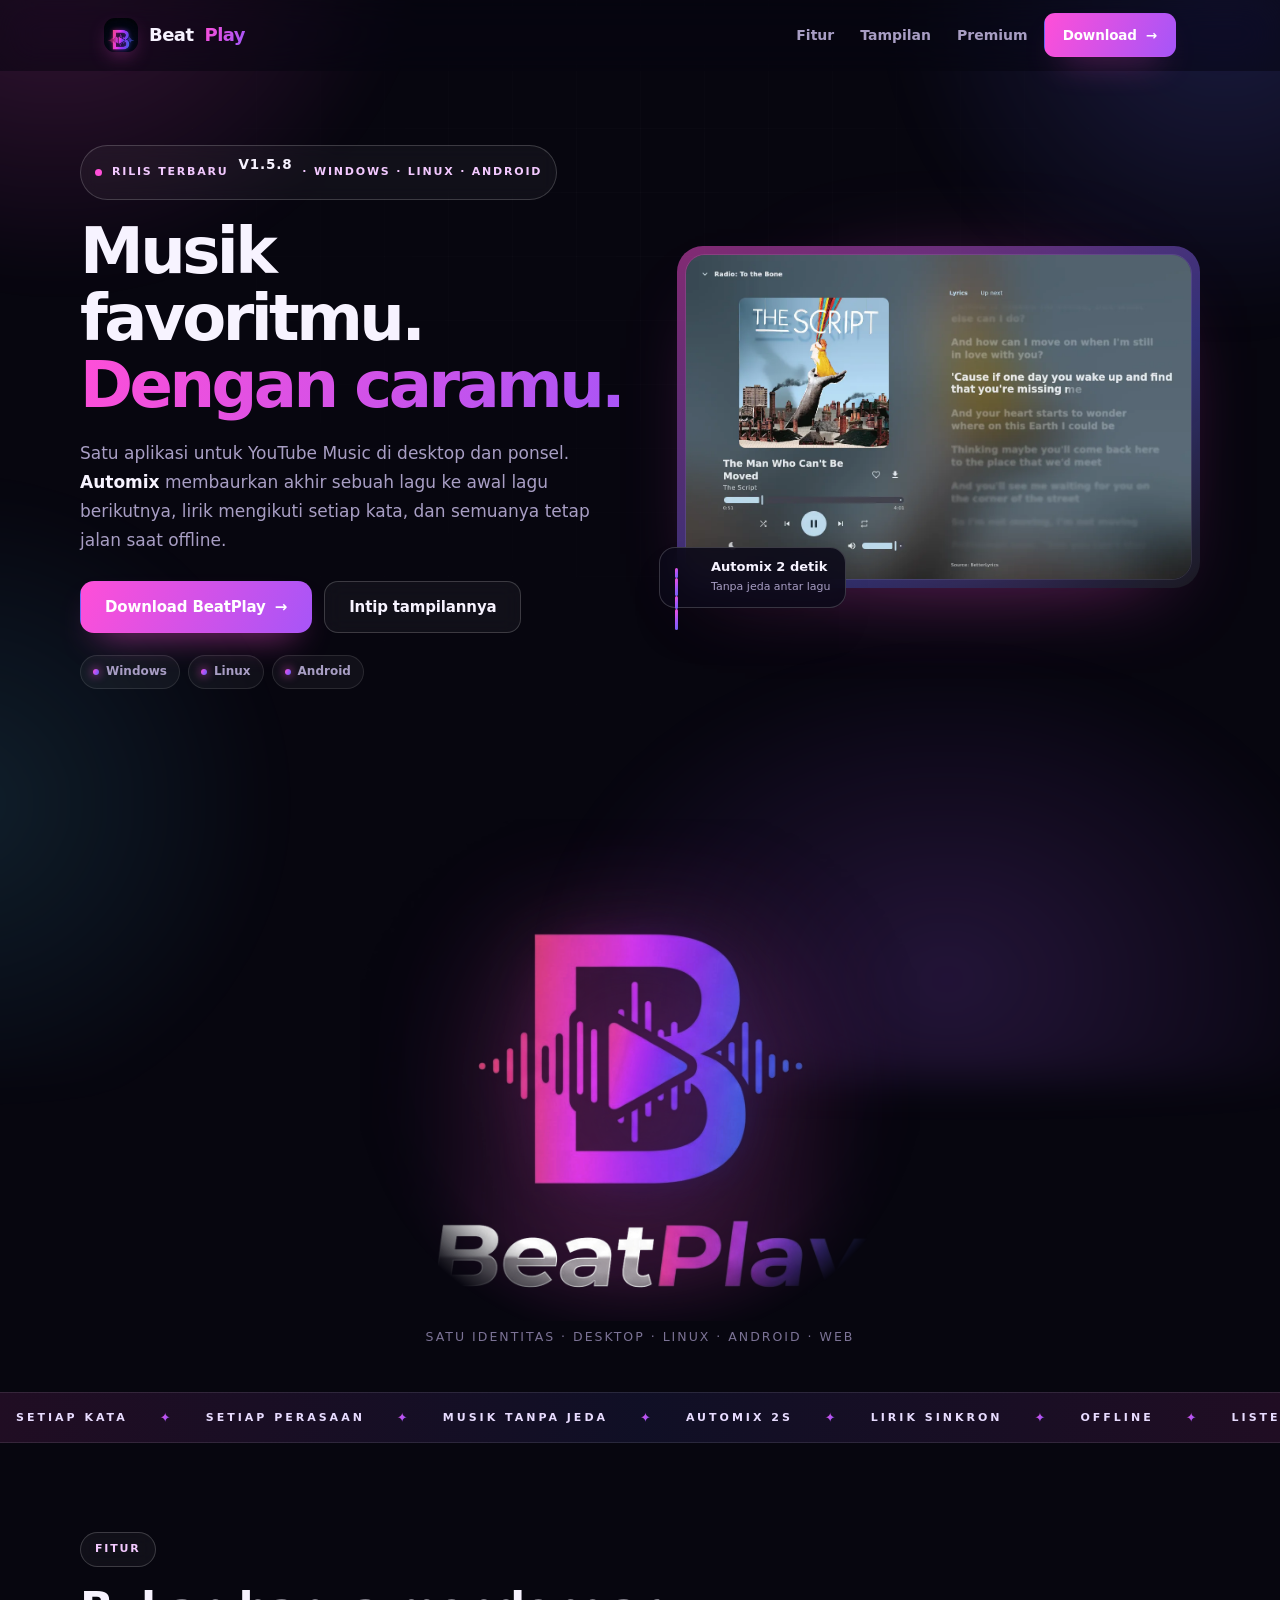
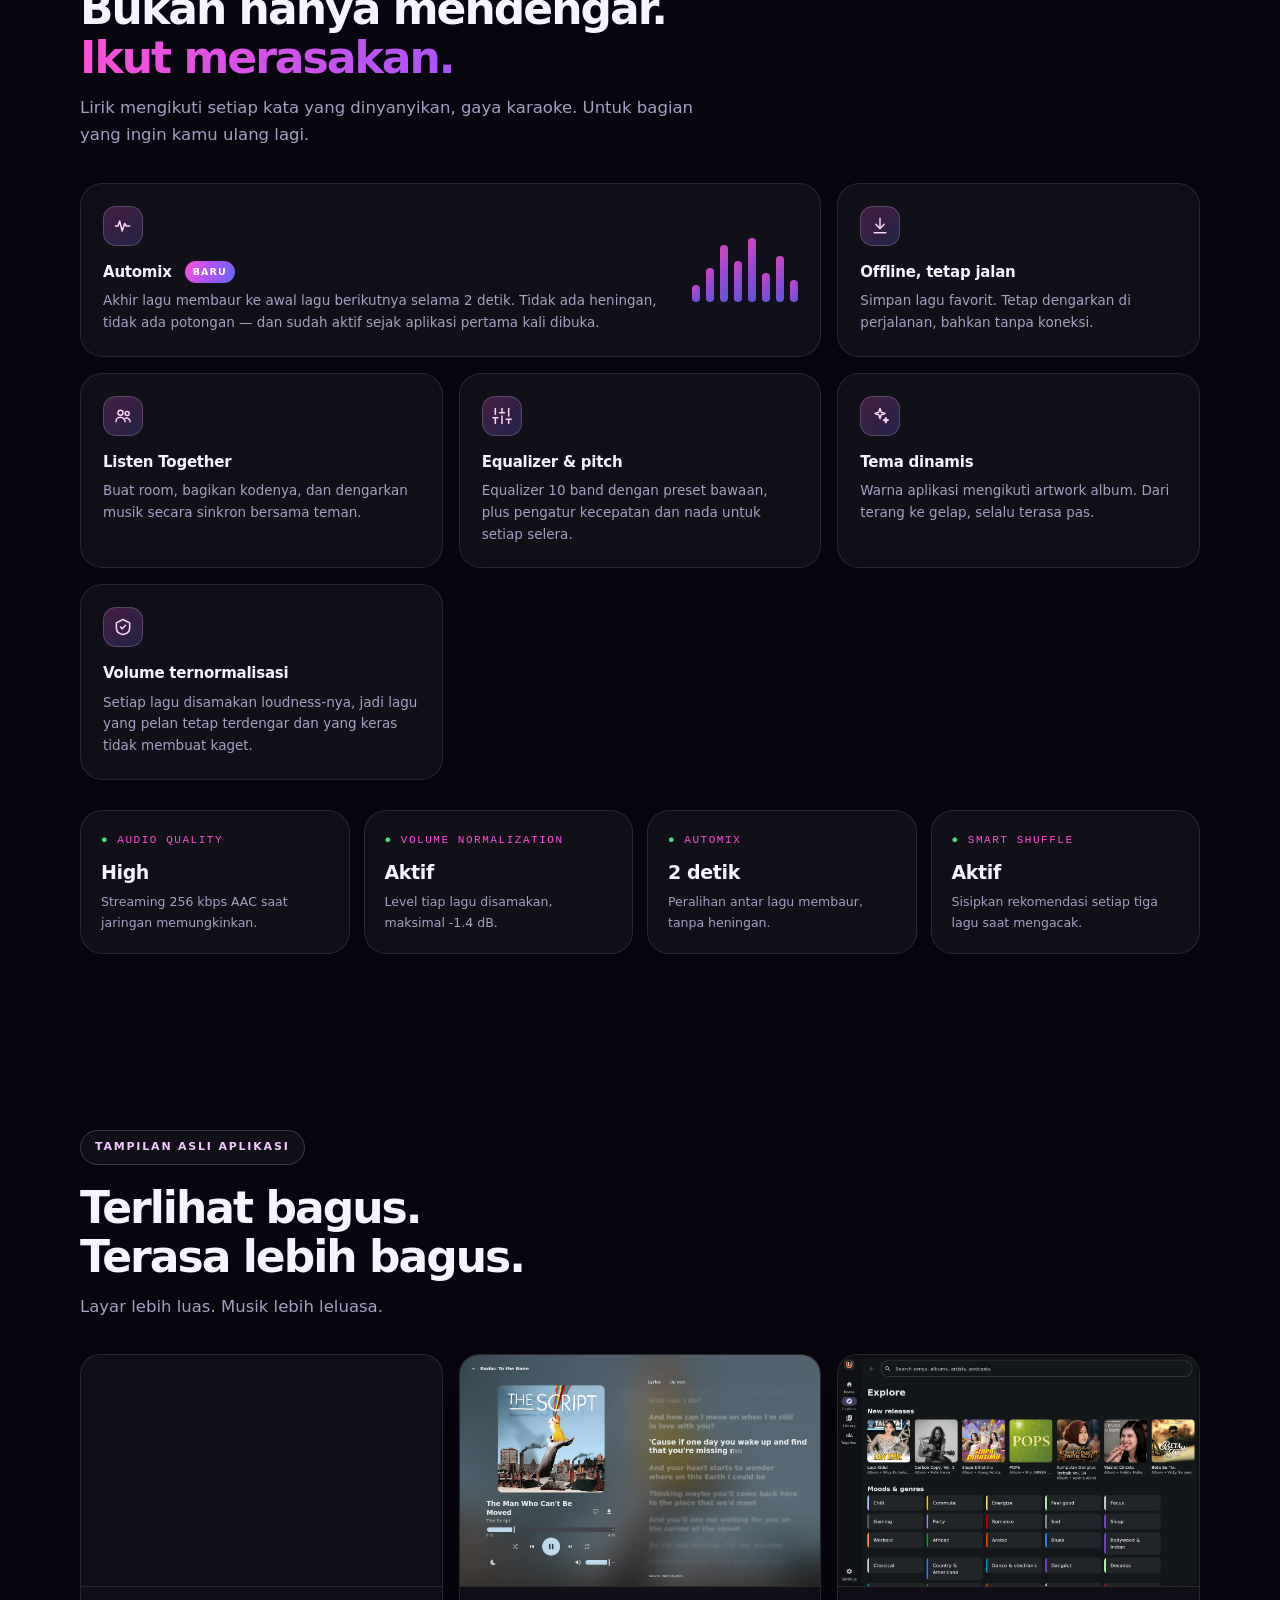
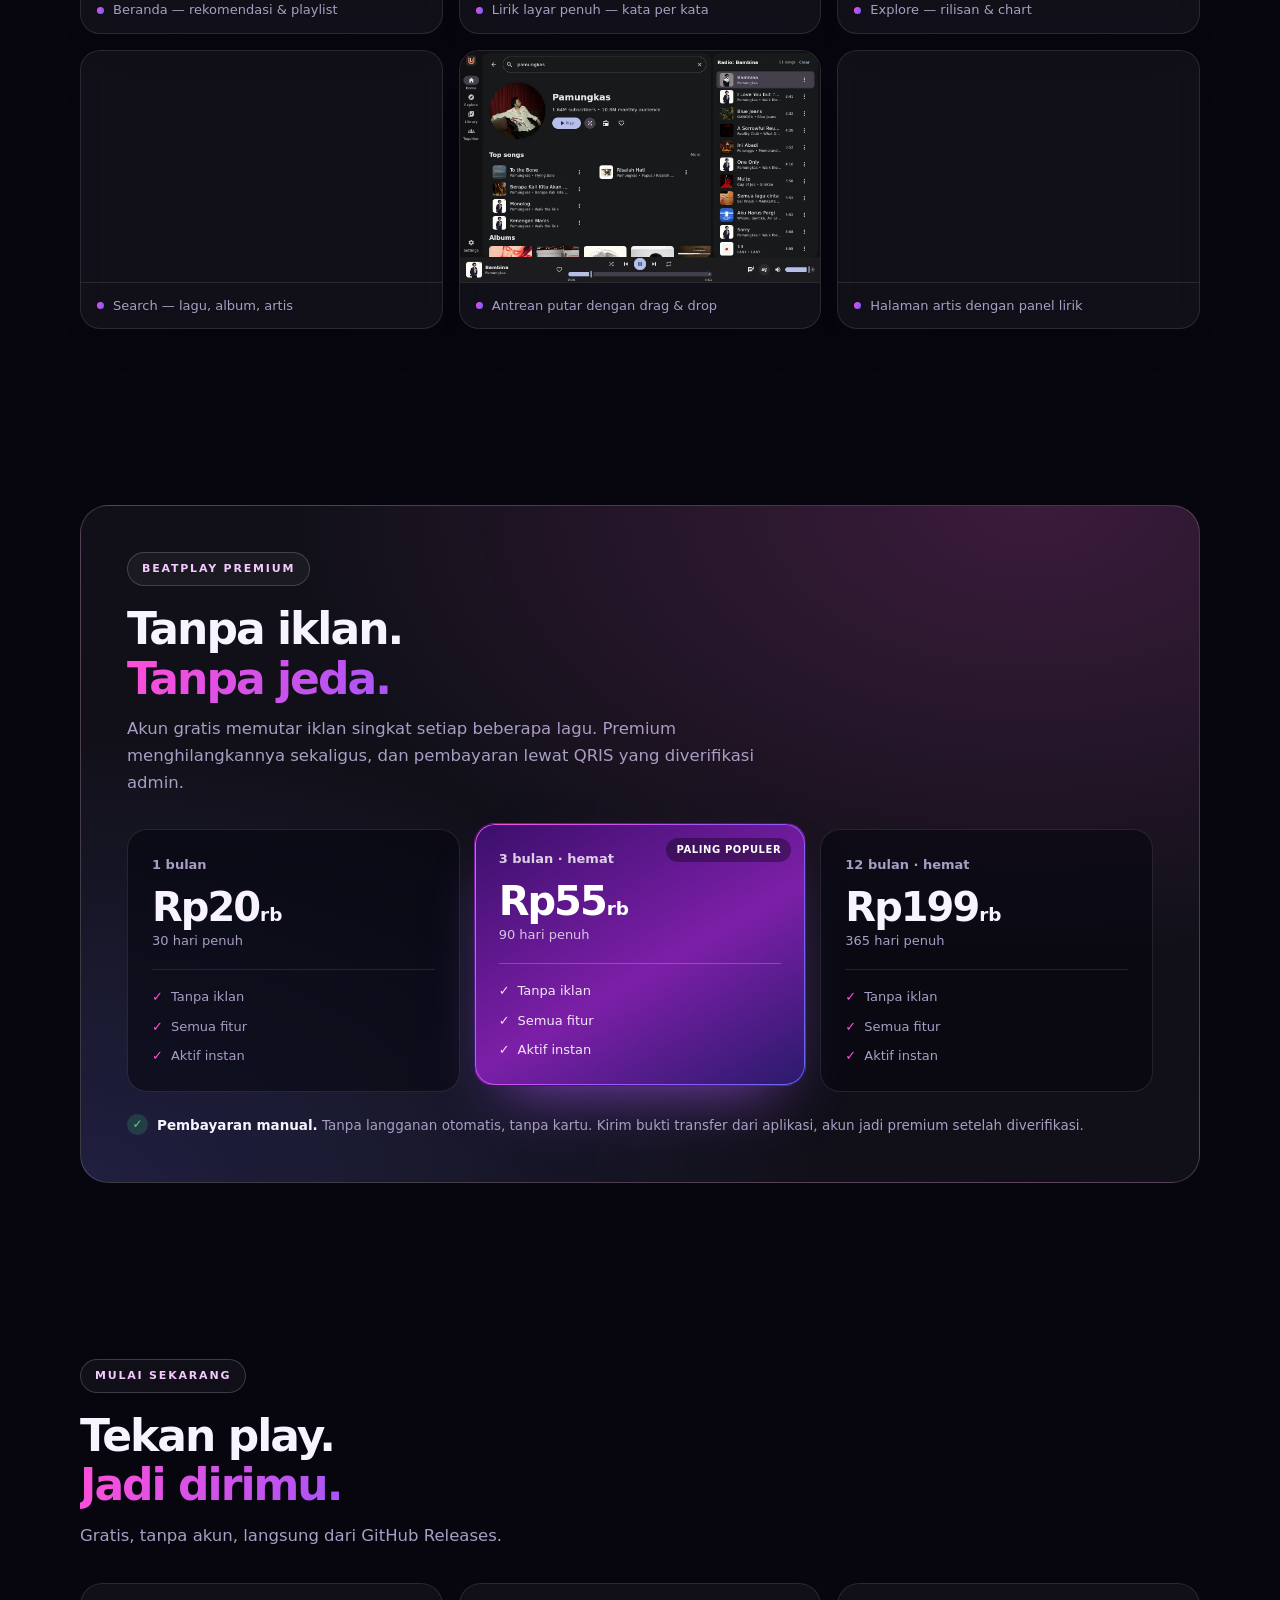
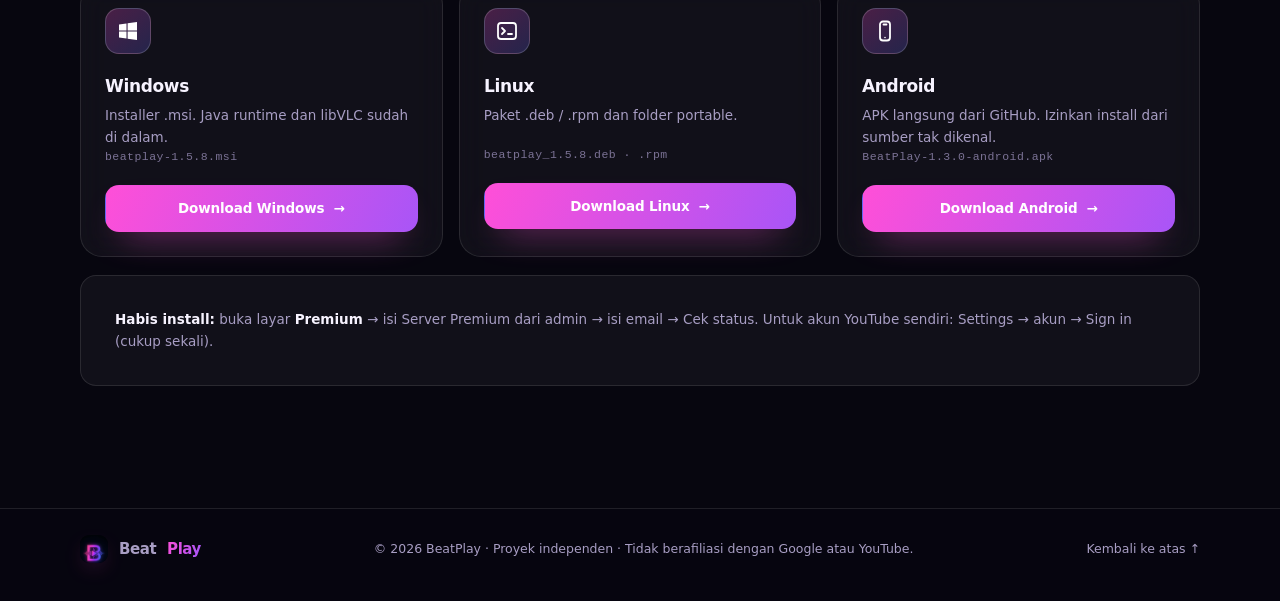
==== BeatPlay-website/index.html @ 4556383f "Release 1.5.8: new logo and fresh-install defaults - Brand: new neon B emblem replaces the old squir" ====
<!doctype html>
<html lang="id">
<head>
<meta charset="utf-8">
<script>document.documentElement.classList.add('js');</script>
<meta name="viewport" content="width=device-width,initial-scale=1">
<title>BeatPlay — Musik favoritmu. Dengan caramu.</title>
<meta name="description" content="BeatPlay: pemutar YouTube Music untuk Windows, Linux, dan Android. Automix tanpa jeda antar lagu, lirik sinkron, offline, Listen Together, dan Premium.">
<meta name="theme-color" content="#07060f">
<link rel="icon" href="img/logo-128.png">
<link rel="icon" href="img/favicon-32.png" sizes="32x32">
<link rel="stylesheet" href="assets/site.css">
</head>
<body id="top">
<div class="aurora" aria-hidden="true"></div>
<div class="grid-lines" aria-hidden="true"></div>
<div class="progress" aria-hidden="true"></div>

<nav><div class="wrap">
<a class="brand" href="#top"><img src="img/logo-128.png" alt="BeatPlay">Beat<span class="word">Play</span></a>
<span class="sp"></span>
<span class="links"><a href="#fitur">Fitur</a><a href="#tampilan">Tampilan</a><a href="#premium">Premium</a></span>
<a class="btn small" href="download.html">Download <span class="arr" aria-hidden="true">→</span></a>
</div></nav>

<main>
<header class="hero wrap">
<div class="hero-copy" data-reveal>
<p class="eyebrow"><span class="dot" aria-hidden="true"></span>Rilis terbaru <span class="ver">v1.5.8</span> · Windows · Linux · Android</p>
<h1>Musik favoritmu.<br><span class="grad">Dengan caramu.</span></h1>
<p class="lede">Satu aplikasi untuk YouTube Music di desktop dan ponsel. <b>Automix</b> membaurkan akhir sebuah lagu ke awal lagu berikutnya, lirik mengikuti setiap kata, dan semuanya tetap jalan saat offline.</p>
<div class="cta">
<a class="btn" href="download.html">Download BeatPlay <span class="arr" aria-hidden="true">→</span></a>
<a class="btn ghost" href="#tampilan">Intip tampilannya</a>
</div>
<div class="chips" aria-label="Platform yang didukung">
<span class="chip"><i aria-hidden="true"></i>Windows</span>
<span class="chip"><i aria-hidden="true"></i>Linux</span>
<span class="chip"><i aria-hidden="true"></i>Android</span>
</div>
</div>
<div class="hero-art" data-reveal style="--d:.12s">
<div class="hero-glow" aria-hidden="true"></div>
<div class="hero-frame" id="tilt">
<img src="img/lyrics-fullscreen.webp" alt="Player BeatPlay dengan lirik sinkron" width="1280" height="820" fetchpriority="high" decoding="async">
</div>
<div class="now-card">
<span class="eq" aria-hidden="true"><i></i><i></i><i></i><i></i></span>
<div><b>Automix 2 detik</b><span>Tanpa jeda antar lagu</span></div>
</div>
</div>
</header>

<section class="brandstrip wrap" aria-label="Logo BeatPlay">
<div class="lockup"><img src="img/logo-lockup.png" alt="Logo BeatPlay: emblem B neon dengan tulisan BeatPlay" width="1280" height="1148" loading="lazy" decoding="async"></div>
<p class="caption">Satu identitas · desktop · linux · android · web</p>
</section>

<div class="band" aria-hidden="true">
<div class="marquee">
<div class="marquee-group"><span>Setiap kata</span><b>✦</b><span>Setiap perasaan</span><b>✦</b><span>Musik tanpa jeda</span><b>✦</b><span>Automix 2s</span><b>✦</b><span>Lirik sinkron</span><b>✦</b><span>Offline</span><b>✦</b><span>Listen Together</span><b>✦</b></div>
<div class="marquee-group" aria-hidden="true"><span>Setiap kata</span><b>✦</b><span>Setiap perasaan</span><b>✦</b><span>Musik tanpa jeda</span><b>✦</b><span>Automix 2s</span><b>✦</b><span>Lirik sinkron</span><b>✦</b><span>Offline</span><b>✦</b><span>Listen Together</span><b>✦</b></div>
</div>
</div>

<section id="fitur" class="wrap section">
<div class="section-head" data-reveal>
<p class="eyebrow">Fitur</p>
<h2 class="sec">Bukan hanya mendengar.<br><span class="grad">Ikut merasakan.</span></h2>
<p class="sub">Lirik mengikuti setiap kata yang dinyanyikan, gaya karaoke. Untuk bagian yang ingin kamu ulang lagi.</p>
</div>
<div class="bento">
<div class="feature wide glass" data-reveal>
<div class="txt">
<span class="icon" aria-hidden="true"><svg viewBox="0 0 24 24" fill="none" stroke="currentColor" stroke-width="1.8" stroke-linecap="round" stroke-linejoin="round"><path d="M3 12h3l2-6 3 12 3-9 2 3h4"/></svg></span>
<h3>Automix <span class="tag">baru</span></h3>
<p>Akhir lagu membaur ke awal lagu berikutnya selama 2 detik. Tidak ada heningan, tidak ada potongan — dan sudah aktif sejak aplikasi pertama kali dibuka.</p>
</div>
<ul class="wave" aria-hidden="true"><li></li><li></li><li></li><li></li><li></li><li></li><li></li><li></li></ul>
</div>
<div class="feature glass" data-reveal style="--d:.05s">
<span class="icon" aria-hidden="true"><svg viewBox="0 0 24 24" fill="none" stroke="currentColor" stroke-width="1.8" stroke-linecap="round" stroke-linejoin="round"><path d="M12 3v12"/><path d="m7 10 5 5 5-5"/><path d="M5 20h14"/></svg></span>
<h3>Offline, tetap jalan</h3>
<p>Simpan lagu favorit. Tetap dengarkan di perjalanan, bahkan tanpa koneksi.</p>
</div>
<div class="feature glass" data-reveal style="--d:.1s">
<span class="icon" aria-hidden="true"><svg viewBox="0 0 24 24" fill="none" stroke="currentColor" stroke-width="1.8" stroke-linecap="round" stroke-linejoin="round"><circle cx="9" cy="8" r="3"/><path d="M3.5 19a5.5 5.5 0 0 1 11 0"/><circle cx="17" cy="9" r="2.4"/><path d="M15 14.6a4.4 4.4 0 0 1 5.5 4.4"/></svg></span>
<h3>Listen Together</h3>
<p>Buat room, bagikan kodenya, dan dengarkan musik secara sinkron bersama teman.</p>
</div>
<div class="feature glass" data-reveal style="--d:.15s">
<span class="icon" aria-hidden="true"><svg viewBox="0 0 24 24" fill="none" stroke="currentColor" stroke-width="1.8" stroke-linecap="round" stroke-linejoin="round"><path d="M4 21v-7"/><path d="M4 10V3"/><path d="M12 21v-9"/><path d="M12 8V3"/><path d="M20 21v-5"/><path d="M20 12V3"/><path d="M1 14h6"/><path d="M9 8h6"/><path d="M17 16h6"/></svg></span>
<h3>Equalizer &amp; pitch</h3>
<p>Equalizer 10 band dengan preset bawaan, plus pengatur kecepatan dan nada untuk setiap selera.</p>
</div>
<div class="feature glass" data-reveal style="--d:.2s">
<span class="icon" aria-hidden="true"><svg viewBox="0 0 24 24" fill="none" stroke="currentColor" stroke-width="1.8" stroke-linecap="round" stroke-linejoin="round"><path d="m12 3 1.5 4.5L18 9l-4.5 1.5L12 15l-1.5-4.5L6 9l4.5-1.5L12 3Z"/><path d="m19 14 .8 2.2L22 17l-2.2.8L19 20l-.8-2.2L16 17l2.2-.8L19 14Z"/></svg></span>
<h3>Tema dinamis</h3>
<p>Warna aplikasi mengikuti artwork album. Dari terang ke gelap, selalu terasa pas.</p>
</div>
<div class="feature glass" data-reveal style="--d:.25s">
<span class="icon" aria-hidden="true"><svg viewBox="0 0 24 24" fill="none" stroke="currentColor" stroke-width="1.8" stroke-linecap="round" stroke-linejoin="round"><path d="M12 3 4 7v6c0 4.5 3.4 7.4 8 8 4.6-.6 8-3.5 8-8V7l-8-4Z"/><path d="m9 12 2 2 4-4"/></svg></span>
<h3>Volume ternormalisasi</h3>
<p>Setiap lagu disamakan loudness-nya, jadi lagu yang pelan tetap terdengar dan yang keras tidak membuat kaget.</p>
</div>
</div>

<div class="defaults" data-reveal>
<div class="default on glass">
<span class="k">Audio quality</span><span class="v">High</span>
<p>Streaming 256 kbps AAC saat jaringan memungkinkan.</p>
</div>
<div class="default on glass">
<span class="k">Volume normalization</span><span class="v">Aktif</span>
<p>Level tiap lagu disamakan, maksimal -1.4 dB.</p>
</div>
<div class="default on glass">
<span class="k">Automix</span><span class="v">2 detik</span>
<p>Peralihan antar lagu membaur, tanpa heningan.</p>
</div>
<div class="default on glass">
<span class="k">Smart shuffle</span><span class="v">Aktif</span>
<p>Sisipkan rekomendasi setiap tiga lagu saat mengacak.</p>
</div>
</div>
</section>

<section id="tampilan" class="wrap section">
<div class="section-head" data-reveal>
<p class="eyebrow">Tampilan asli aplikasi</p>
<h2 class="sec">Terlihat bagus.<br>Terasa lebih bagus.</h2>
<p class="sub">Layar lebih luas. Musik lebih leluasa.</p>
</div>
<div class="shots">
<figure class="glass" data-reveal style="--d:.04s"><img src="img/home.webp" alt="Home BeatPlay" width="1280" height="820" loading="lazy" decoding="async"><figcaption>Beranda — rekomendasi &amp; playlist</figcaption></figure>
<figure class="glass" data-reveal style="--d:.09s"><img src="img/lyrics-fullscreen.webp" alt="Lirik layar penuh BeatPlay" width="1280" height="820" loading="lazy" decoding="async"><figcaption>Lirik layar penuh — kata per kata</figcaption></figure>
<figure class="glass" data-reveal style="--d:.14s"><img src="img/explore.webp" alt="Explore BeatPlay" width="1280" height="820" loading="lazy" decoding="async"><figcaption>Explore — rilisan &amp; chart</figcaption></figure>
<figure class="glass" data-reveal style="--d:.19s"><img src="img/search.webp" alt="Search BeatPlay" width="1280" height="820" loading="lazy" decoding="async"><figcaption>Search — lagu, album, artis</figcaption></figure>
<figure class="glass" data-reveal style="--d:.24s"><img src="img/queue.webp" alt="Antrean BeatPlay" width="1280" height="820" loading="lazy" decoding="async"><figcaption>Antrean putar dengan drag &amp; drop</figcaption></figure>
<figure class="glass" data-reveal style="--d:.29s"><img src="img/artist-lyrics.webp" alt="Halaman artis dengan panel lirik BeatPlay" width="1280" height="820" loading="lazy" decoding="async"><figcaption>Halaman artis dengan panel lirik</figcaption></figure>
</div>
</section>

<section id="premium" class="wrap section">
<div class="premium" data-reveal>
<p class="eyebrow">BeatPlay Premium</p>
<h2 class="sec">Tanpa iklan.<br><span class="grad">Tanpa jeda.</span></h2>
<p class="sub">Akun gratis memutar iklan singkat setiap beberapa lagu. Premium menghilangkannya sekaligus, dan pembayaran lewat QRIS yang diverifikasi admin.</p>
<div class="price">
<div class="plan">
<span class="plan-label">1 bulan</span>
<div class="p">Rp20<small>rb</small></div>
<div class="t">30 hari penuh</div>
<ul class="plan-list"><li>Tanpa iklan</li><li>Semua fitur</li><li>Aktif instan</li></ul>
</div>
<div class="plan hot">
<span class="badge">Paling populer</span>
<span class="plan-label">3 bulan · hemat</span>
<div class="p">Rp55<small>rb</small></div>
<div class="t">90 hari penuh</div>
<ul class="plan-list"><li>Tanpa iklan</li><li>Semua fitur</li><li>Aktif instan</li></ul>
</div>
<div class="plan">
<span class="plan-label">12 bulan · hemat</span>
<div class="p">Rp199<small>rb</small></div>
<div class="t">365 hari penuh</div>
<ul class="plan-list"><li>Tanpa iklan</li><li>Semua fitur</li><li>Aktif instan</li></ul>
</div>
</div>
<p class="premium-note"><span class="tick" aria-hidden="true">✓</span><span><b>Pembayaran manual.</b> Tanpa langganan otomatis, tanpa kartu. Kirim bukti transfer dari aplikasi, akun jadi premium setelah diverifikasi.</span></p>
</div>
</section>

<section id="download" class="wrap section">
<div class="section-head" data-reveal>
<p class="eyebrow">Mulai sekarang</p>
<h2 class="sec">Tekan play.<br><span class="grad">Jadi dirimu.</span></h2>
<p class="sub">Gratis, tanpa akun, langsung dari GitHub Releases.</p>
</div>
<div class="dl" data-reveal style="--d:.05s">
<div class="platform glass">
<span class="platform-icon" aria-hidden="true"><svg viewBox="0 0 24 24" fill="currentColor"><path d="M3 5.5 10.5 4.4v7.1H3V5.5Zm8.6-1.2L21 3v8.5h-9.4V4.3ZM3 12.5h7.5v7.1L3 18.5v-6Zm8.6 0H21V21l-9.4-1.3v-7.2Z"/></svg></span>
<h3>Windows</h3>
<p>Installer .msi. Java runtime dan libVLC sudah di dalam.</p>
<span class="size">beatplay-1.5.8.msi</span>
<a class="btn" href="download.html?platform=windows">Download Windows <span class="arr" aria-hidden="true">→</span></a>
</div>
<div class="platform glass">
<span class="platform-icon" aria-hidden="true"><svg viewBox="0 0 24 24" fill="none" stroke="currentColor" stroke-width="1.8" stroke-linecap="round" stroke-linejoin="round"><rect x="3" y="4" width="18" height="16" rx="3"/><path d="m7 9 3 3-3 3"/><path d="M13 15h4"/></svg></span>
<h3>Linux</h3>
<p>Paket .deb / .rpm dan folder portable.</p>
<span class="size">beatplay_1.5.8.deb · .rpm</span>
<a class="btn" href="download.html?platform=linux">Download Linux <span class="arr" aria-hidden="true">→</span></a>
</div>
<div class="platform glass">
<span class="platform-icon" aria-hidden="true"><svg viewBox="0 0 24 24" fill="none" stroke="currentColor" stroke-width="1.8" stroke-linecap="round" stroke-linejoin="round"><rect x="7" y="2.5" width="10" height="19" rx="3"/><path d="M10.5 5.5h3"/><circle cx="12" cy="18.5" r=".8" fill="currentColor" stroke="none"/></svg></span>
<h3>Android</h3>
<p>APK langsung dari GitHub. Izinkan install dari sumber tak dikenal.</p>
<span class="size">BeatPlay-1.3.0-android.apk</span>
<a class="btn" href="download.html?platform=android">Download Android <span class="arr" aria-hidden="true">→</span></a>
</div>
</div>
<div class="install-note" data-reveal style="--d:.1s">
<span class="icon" aria-hidden="true"><svg viewBox="0 0 24 24" fill="none" stroke="currentColor" stroke-width="1.8" stroke-linecap="round" stroke-linejoin="round"><path d="m9 7 8 5-8 5V7Z"/></svg></span>
<p><b>Habis install:</b> buka layar <b>Premium</b> → isi Server Premium dari admin → isi email → Cek status. Untuk akun YouTube sendiri: Settings → akun → Sign in (cukup sekali).</p>
</div>
</section>
</main>

<footer><div class="wrap footer-inner">
<a class="brand" href="#top"><img src="img/logo-128.png" alt="BeatPlay">Beat<span class="word">Play</span></a>
<p>© 2026 BeatPlay · Proyek independen · Tidak berafiliasi dengan Google atau YouTube.</p>
<a href="#top">Kembali ke atas ↑</a>
</div></footer>

<script>
(() => {
  const nav = document.querySelector('nav');
  const onScroll = () => {
    nav.classList.toggle('scrolled', window.scrollY > 8);
    const max = document.documentElement.scrollHeight - window.innerHeight;
    document.documentElement.style.setProperty('--progress', max > 0 ? (window.scrollY / max).toFixed(4) : 0);
  };
  window.addEventListener('scroll', onScroll, {passive:true});
  onScroll();

  const items = document.querySelectorAll('[data-reveal]');
  const reduce = window.matchMedia('(prefers-reduced-motion: reduce)').matches;
  if (reduce || !('IntersectionObserver' in window)) {
    items.forEach(el => el.classList.add('in'));
  } else {
    const io = new IntersectionObserver(entries => {
      entries.forEach(entry => {
        if (entry.isIntersecting) {
          entry.target.classList.add('in');
          io.unobserve(entry.target);
        }
      });
    }, {threshold:0.08, rootMargin:'0px 0px -36px 0px'});
    items.forEach(el => io.observe(el));
  }

  // 3D tilt on the hero screenshot: follows the pointer, settles back on leave.
  const tilt = document.getElementById('tilt');
  if (tilt && !reduce && window.matchMedia('(hover:hover)').matches) {
    const wrap = tilt.parentElement;
    wrap.addEventListener('pointermove', e => {
      const r = wrap.getBoundingClientRect();
      const px = (e.clientX - r.left) / r.width - .5;
      const py = (e.clientY - r.top) / r.height - .5;
      tilt.style.transform = `rotateY(${px * 9}deg) rotateX(${-py * 9}deg) translateZ(14px)`;
    });
    wrap.addEventListener('pointerleave', () => { tilt.style.transform = ''; });
  }
})();
</script>
</body>
</html>
---- BeatPlay-website/assets/site.css ----
/* BeatPlay — shared site stylesheet
   Dark neon theme taken from the BeatPlay emblem (pink → violet → indigo).
   Used by index.html and download.html. */

:root{
  --bg:#07060f;
  --bg-2:#0b0918;
  --surface:rgba(255,255,255,.045);
  --surface-2:rgba(255,255,255,.07);
  --ink:#f7f3ff;
  --muted:#a89ec4;
  --faint:#7c7396;
  --line:rgba(255,255,255,.10);
  --line-2:rgba(255,255,255,.18);
  --pink:#ff4fd8;
  --violet:#a855f7;
  --indigo:#6366f1;
  --cyan:#4fd8ff;
  --grad:linear-gradient(115deg,var(--pink),var(--violet) 52%,var(--indigo));
  --radius:22px;
  --shadow:0 34px 80px -40px rgba(255,79,216,.35);
  --sans:system-ui,-apple-system,"Segoe UI",Roboto,"Helvetica Neue",sans-serif;
  --mono:ui-monospace,SFMono-Regular,Menlo,Consolas,"Liberation Mono",monospace;
}

*{box-sizing:border-box}
html{scroll-behavior:smooth;-webkit-text-size-adjust:100%}
body{
  margin:0;background:var(--bg);color:var(--ink);
  font-family:var(--sans);font-size:16px;line-height:1.65;
  -webkit-font-smoothing:antialiased;overflow-x:hidden;
}
img{max-width:100%;height:auto}
a{color:inherit;text-decoration:none}
::selection{background:var(--violet);color:#fff}
:focus-visible{outline:2px solid var(--pink);outline-offset:3px;border-radius:8px}

/* animated backdrop ------------------------------------------------------- */
.aurora{position:fixed;inset:-20vh -10vw;z-index:-2;pointer-events:none;
  background:
    radial-gradient(46vw 46vw at 12% 8%, rgba(255,79,216,.22), transparent 62%),
    radial-gradient(42vw 42vw at 88% 14%, rgba(99,102,241,.22), transparent 62%),
    radial-gradient(50vw 40vw at 70% 92%, rgba(168,85,247,.18), transparent 64%),
    radial-gradient(38vw 38vw at 6% 78%, rgba(79,216,255,.12), transparent 66%);
  filter:blur(20px);animation:aurora 26s ease-in-out infinite alternate;
}
.grid-lines{position:fixed;inset:0;z-index:-1;pointer-events:none;opacity:.35;
  background-image:linear-gradient(rgba(255,255,255,.05) 1px,transparent 1px),
    linear-gradient(90deg,rgba(255,255,255,.05) 1px,transparent 1px);
  background-size:64px 64px;
  mask-image:radial-gradient(circle at 50% 20%,#000 0%,transparent 72%);
  -webkit-mask-image:radial-gradient(circle at 50% 20%,#000 0%,transparent 72%);
}
@keyframes aurora{
  0%{transform:translate3d(0,0,0) scale(1)}
  50%{transform:translate3d(-2%,2%,0) scale(1.08)}
  100%{transform:translate3d(2%,-2%,0) scale(1.03)}
}

.progress{position:fixed;inset:0 0 auto;height:2px;z-index:120;pointer-events:none;
  background:var(--grad);transform:scaleX(var(--progress,0));transform-origin:0 50%;
  box-shadow:0 0 18px rgba(255,79,216,.7)}
.wrap{max-width:1120px;margin:0 auto;padding:0 24px}

/* nav --------------------------------------------------------------------- */
nav{position:sticky;top:0;z-index:100;border-bottom:1px solid transparent;
  background:rgba(7,6,15,.55);backdrop-filter:blur(18px) saturate(1.3);
  transition:background .3s,border-color .3s,box-shadow .3s}
nav.scrolled{background:rgba(7,6,15,.86);border-color:var(--line);
  box-shadow:0 18px 50px -40px rgba(255,79,216,.9)}
nav .wrap{display:flex;align-items:center;gap:16px;padding:13px 24px}
.brand{display:flex;align-items:center;gap:11px;font-weight:800;font-size:18px;letter-spacing:-.03em}
.brand img{width:34px;height:34px;border-radius:11px;flex:none;
  box-shadow:0 8px 22px -10px rgba(255,79,216,.9)}
.brand .word{background:var(--grad);background-size:200% auto;-webkit-background-clip:text;
  background-clip:text;color:transparent;animation:shine 8s ease infinite}
nav .sp{flex:1}
nav .links{display:flex;align-items:center;gap:26px}
nav .links a{position:relative;padding:5px 0;color:var(--muted);font-size:14px;font-weight:600;
  transition:color .2s}
nav .links a::after{content:"";position:absolute;left:0;right:0;bottom:0;height:2px;border-radius:2px;
  background:var(--grad);transform:scaleX(0);transform-origin:left;transition:transform .3s ease}
nav .links a:hover{color:var(--ink)}
nav .links a:hover::after{transform:scaleX(1)}

/* buttons ----------------------------------------------------------------- */
.btn{position:relative;display:inline-flex;align-items:center;justify-content:center;gap:9px;
  border-radius:14px;padding:13px 24px;font-size:15px;font-weight:700;letter-spacing:-.01em;
  color:#fff;border:1px solid transparent;cursor:pointer;overflow:hidden;
  background:var(--grad);background-size:200% auto;
  box-shadow:0 16px 34px -18px rgba(255,79,216,.85);
  transition:transform .2s,box-shadow .2s,background-position .5s}
.btn:hover{transform:translateY(-2px);background-position:right center;
  box-shadow:0 22px 40px -18px rgba(168,85,247,.9)}
.btn:active{transform:translateY(0)}
.btn::after{content:"";position:absolute;inset:0;background:linear-gradient(120deg,transparent 30%,rgba(255,255,255,.35),transparent 70%);
  transform:translateX(-120%);transition:transform .7s ease}
.btn:hover::after{transform:translateX(120%)}
.btn.ghost{background:var(--surface);color:var(--ink);border-color:var(--line-2);box-shadow:none;
  backdrop-filter:blur(10px)}
.btn.ghost:hover{background:var(--surface-2);border-color:var(--pink);box-shadow:0 14px 30px -20px rgba(255,79,216,.6)}
.btn.small{padding:10px 18px;font-size:13.5px;border-radius:11px}
.arr{display:inline-block;transition:transform .2s}
.btn:hover .arr{transform:translateX(4px)}

/* eyebrow / chips --------------------------------------------------------- */
.eyebrow{display:inline-flex;align-items:center;gap:10px;margin:0 0 18px;padding:7px 14px;
  border:1px solid var(--line-2);border-radius:999px;background:var(--surface);color:#f3c9ff;
  font-size:11px;font-weight:800;letter-spacing:1.8px;text-transform:uppercase;backdrop-filter:blur(8px)}
.eyebrow .dot{width:7px;height:7px;border-radius:50%;background:var(--pink);
  box-shadow:0 0 0 0 rgba(255,79,216,.6);animation:pulse 2.2s ease-out infinite}
.eyebrow .ver{color:var(--ink);letter-spacing:.06em}
.chips{display:flex;flex-wrap:wrap;gap:8px;margin-top:22px;align-items:center}
.chip{display:inline-flex;align-items:center;gap:7px;padding:6px 12px;border:1px solid var(--line);
  border-radius:999px;background:var(--surface);font-size:12px;font-weight:600;color:var(--muted)}
.chip i{width:6px;height:6px;border-radius:50%;background:var(--grad);box-shadow:0 0 10px var(--pink)}

/* hero -------------------------------------------------------------------- */
.hero{position:relative;display:grid;grid-template-columns:1.02fr .98fr;gap:52px;align-items:center;
  padding:74px 0 84px}
.hero h1{font-size:clamp(40px,5.6vw,64px);line-height:1.05;letter-spacing:-.055em;margin:0 0 20px;font-weight:850}
.grad{background:var(--grad);background-size:200% auto;-webkit-background-clip:text;background-clip:text;
  color:transparent;animation:shine 9s ease infinite}
.lede{max-width:530px;margin:0 0 26px;color:var(--muted);font-size:17px;line-height:1.7}
.lede b{color:var(--ink)}
.cta{display:flex;gap:12px;flex-wrap:wrap;align-items:center}

.hero-art{position:relative;perspective:1200px}
.hero-glow{position:absolute;inset:6% 2% 4%;border-radius:40px;z-index:-1;
  background:radial-gradient(circle at 55% 45%,rgba(255,79,216,.4),transparent 68%);
  filter:blur(48px);animation:drift 12s ease-in-out infinite}
.hero-frame{position:relative;padding:8px;border-radius:26px;background:linear-gradient(150deg,rgba(255,79,216,.5),rgba(99,102,241,.45) 60%,rgba(255,255,255,.08));
  box-shadow:var(--shadow);transform-style:preserve-3d;
  transition:transform .35s cubic-bezier(.2,.7,.2,1),box-shadow .35s}
.hero-frame img{display:block;width:100%;border-radius:20px;border:1px solid var(--line)}
.now-card{position:absolute;left:-18px;bottom:-20px;display:flex;align-items:center;gap:12px;
  padding:11px 15px;border:1px solid var(--line-2);border-radius:16px;background:rgba(11,9,24,.86);
  box-shadow:0 24px 50px -26px rgba(0,0,0,.9);backdrop-filter:blur(14px);
  animation:floatCard 6s ease-in-out infinite}
.now-card b{display:block;font-size:13px;line-height:1.2}
.now-card span{display:block;margin-top:3px;color:var(--muted);font-size:11px}
.eq{display:flex;align-items:flex-end;gap:3px;width:24px;height:22px;flex:none}
.eq i{display:block;width:3px;height:45%;border-radius:3px;background:var(--grad);
  animation:eq 1.05s ease-in-out infinite}
.eq i:nth-child(2){height:82%;animation-delay:-.32s}
.eq i:nth-child(3){height:58%;animation-delay:-.62s}
.eq i:nth-child(4){height:96%;animation-delay:-.16s}

/* equalizer bar strip ----------------------------------------------------- */
.wave{display:flex;align-items:flex-end;gap:6px;height:64px;margin:0;padding:0;list-style:none}
.wave li{width:8px;border-radius:99px;background:var(--grad);opacity:.85;
  animation:bars 1.3s ease-in-out infinite}
.wave li:nth-child(1){height:26%;animation-delay:-.1s}
.wave li:nth-child(2){height:52%;animation-delay:-.5s}
.wave li:nth-child(3){height:88%;animation-delay:-.9s}
.wave li:nth-child(4){height:64%;animation-delay:-.3s}
.wave li:nth-child(5){height:100%;animation-delay:-.7s}
.wave li:nth-child(6){height:44%;animation-delay:-1.1s}
.wave li:nth-child(7){height:72%;animation-delay:-.45s}
.wave li:nth-child(8){height:34%;animation-delay:-.85s}

/* brand lockup ------------------------------------------------------------ */
.brandstrip{position:relative;padding:46px 0 10px;text-align:center}
.brandstrip .lockup{position:relative;display:block;width:min(560px,88%);margin:0 auto;
  filter:drop-shadow(0 26px 60px rgba(255,79,216,.45));
  mask-image:radial-gradient(circle at 50% 46%,#000 58%,transparent 76%);
  -webkit-mask-image:radial-gradient(circle at 50% 46%,#000 58%,transparent 76%);
  animation:floatFrame 9s ease-in-out infinite}
.brandstrip .lockup img{display:block;width:100%}
.brandstrip .caption{margin:6px 0 0;color:var(--faint);font-size:12.5px;letter-spacing:.16em;text-transform:uppercase}

/* marquee band ------------------------------------------------------------ */
.band{max-width:100vw;overflow:hidden;contain:paint;margin-top:34px;
  border-top:1px solid var(--line);border-bottom:1px solid var(--line);
  background:linear-gradient(90deg,rgba(255,79,216,.10),rgba(99,102,241,.10) 50%,rgba(255,79,216,.10));
  color:#e8dcff}
.marquee{display:flex;width:max-content;animation:marquee 32s linear infinite}
.band:hover .marquee{animation-play-state:paused}
.marquee-group{display:flex;align-items:center;gap:32px;padding:14px 16px;font-size:11px;font-weight:800;
  letter-spacing:3px;text-transform:uppercase;white-space:nowrap}
.marquee-group b{font-size:13px;background:var(--grad);-webkit-background-clip:text;background-clip:text;color:transparent}

/* sections ---------------------------------------------------------------- */
.section{padding:88px 0;scroll-margin-top:84px}
.section-head{max-width:720px;margin-bottom:34px}
.sec{font-size:clamp(29px,4vw,44px);line-height:1.12;letter-spacing:-.045em;margin:0 0 12px;font-weight:800}
.sub{max-width:640px;margin:0;color:var(--muted);font-size:16.5px}

/* glass card with animated gradient border -------------------------------- */
.glass{position:relative;border-radius:var(--radius);background:var(--surface);
  border:1px solid var(--line);backdrop-filter:blur(14px);
  transition:transform .3s,border-color .3s,background .3s,box-shadow .3s}
.glass::before{content:"";position:absolute;inset:-1px;border-radius:inherit;padding:1px;
  background:conic-gradient(from var(--a,0deg),rgba(255,79,216,.7),rgba(99,102,241,.7),rgba(79,216,255,.5),rgba(255,79,216,.7));
  -webkit-mask:linear-gradient(#000 0 0) content-box,linear-gradient(#000 0 0);
  -webkit-mask-composite:xor;mask-composite:exclude;opacity:0;transition:opacity .35s}
.glass:hover{transform:translateY(-5px);background:var(--surface-2);
  box-shadow:0 30px 60px -40px rgba(255,79,216,.75)}
.glass:hover::before{opacity:1;animation:spinBorder 4s linear infinite}

/* feature bento ----------------------------------------------------------- */
.bento{display:grid;grid-template-columns:repeat(3,1fr);gap:16px}
.feature{padding:22px}
.feature .icon{display:grid;place-items:center;width:40px;height:40px;border-radius:13px;
  background:linear-gradient(140deg,rgba(255,79,216,.22),rgba(99,102,241,.22));
  border:1px solid var(--line-2);color:#ffd6f6;margin-bottom:14px;transition:transform .3s}
.glass:hover .icon{transform:rotate(-5deg) scale(1.06)}
.feature .icon svg{width:20px;height:20px}
.feature h3{margin:0 0 6px;font-size:15px;letter-spacing:-.015em}
.feature p{margin:0;color:var(--muted);font-size:13.5px;line-height:1.6}
.feature.wide{grid-column:span 2;display:flex;gap:22px;align-items:center;overflow:hidden}
.feature.wide .txt{flex:1;min-width:0}
.feature.wide .wave{margin:0;flex:none}
.tag{display:inline-block;margin-left:8px;padding:3px 8px;border-radius:999px;vertical-align:middle;
  background:var(--grad);color:#fff;font-size:9.5px;font-weight:800;letter-spacing:.12em;text-transform:uppercase}

/* defaults strip ---------------------------------------------------------- */
.defaults{display:grid;grid-template-columns:repeat(4,1fr);gap:14px;margin-top:30px}
.default{padding:20px;text-align:left}
.default .k{display:block;font-family:var(--mono);font-size:11px;letter-spacing:.14em;text-transform:uppercase;color:var(--pink)}
.default .v{display:block;margin:8px 0 4px;font-size:19px;font-weight:800;letter-spacing:-.02em}
.default p{margin:0;color:var(--muted);font-size:12.5px}
.default.on .k::before{content:"● ";color:#4ade80}

/* screenshots ------------------------------------------------------------- */
.shots{display:grid;grid-template-columns:repeat(3,1fr);gap:16px;margin-top:34px}
.shots figure{margin:0;overflow:hidden;border-radius:20px;background:var(--surface);border:1px solid var(--line);
  box-shadow:0 26px 60px -50px rgba(0,0,0,.9);transition:transform .3s,border-color .3s,box-shadow .3s}
.shots figure:hover{transform:translateY(-6px);border-color:var(--line-2);
  box-shadow:0 34px 70px -46px rgba(255,79,216,.7)}
.shots img{display:block;width:100%;aspect-ratio:1280/820;object-fit:cover;
  transition:transform .6s cubic-bezier(.2,.7,.2,1)}
.shots figure:hover img{transform:scale(1.03)}
.shots figcaption{display:flex;align-items:center;gap:9px;padding:12px 16px;border-top:1px solid var(--line);
  color:var(--muted);font-size:13px}
.shots figcaption::before{content:"";width:7px;height:7px;border-radius:50%;background:var(--grad);flex:none}

/* premium ----------------------------------------------------------------- */
.premium{position:relative;overflow:hidden;padding:46px;border-radius:28px;
  border:1px solid var(--line-2);
  background:radial-gradient(120% 120% at 85% 0%,rgba(255,79,216,.18),transparent 55%),
             radial-gradient(120% 120% at 0% 100%,rgba(99,102,241,.18),transparent 55%),
             var(--surface)}
.premium>*{position:relative}
.price{display:grid;grid-template-columns:repeat(3,1fr);gap:14px;margin-top:32px;align-items:stretch}
.plan{position:relative;display:flex;flex-direction:column;padding:24px;border-radius:20px;
  border:1px solid var(--line);background:rgba(7,6,15,.55);transition:transform .3s,border-color .3s,box-shadow .3s}
.plan:hover{transform:translateY(-4px);border-color:var(--line-2);box-shadow:0 24px 50px -36px rgba(255,79,216,.6)}
.plan.hot{border-color:transparent;color:#fff;transform:translateY(-6px);
  background:linear-gradient(150deg,#3b0f6b,#7c1fa8 55%,#2a1a6b);
  box-shadow:0 30px 60px -30px rgba(168,85,247,.75)}
.plan.hot::before{content:"";position:absolute;inset:0;border-radius:20px;padding:1px;
  background:var(--grad);-webkit-mask:linear-gradient(#000 0 0) content-box,linear-gradient(#000 0 0);
  -webkit-mask-composite:xor;mask-composite:exclude}
.plan-label{font-size:13px;font-weight:700;color:var(--muted)}
.plan.hot .plan-label{color:rgba(255,255,255,.8)}
.plan .p{font-size:clamp(30px,3.4vw,40px);font-weight:850;line-height:1;letter-spacing:-.05em;margin:12px 0 3px}
.plan .p small{font-size:.46em;font-weight:700;letter-spacing:0;margin-left:1px}
.plan .t{color:var(--muted);font-size:13px}
.plan.hot .t{color:rgba(255,255,255,.75)}
.plan-list{display:grid;gap:8px;margin:18px 0 0;padding:16px 0 0;border-top:1px solid var(--line);
  list-style:none;color:var(--muted);font-size:13px;text-align:left}
.plan-list li::before{content:"✓";margin-right:8px;color:var(--pink);font-weight:800}
.plan.hot .plan-list{border-color:rgba(255,255,255,.22);color:rgba(255,255,255,.9)}
.plan.hot .plan-list li::before{color:#ffd6f6}
.badge{position:absolute;top:14px;right:14px;padding:4px 10px;border-radius:999px;background:rgba(0,0,0,.35);
  color:#fff;font-size:10px;font-weight:800;letter-spacing:.06em;text-transform:uppercase}
.premium-note{display:flex;align-items:center;gap:9px;margin:22px 0 0;color:var(--muted);font-size:13.5px}
.premium-note b{color:var(--ink)}
.premium-note .tick{display:grid;place-items:center;width:21px;height:21px;border-radius:50%;
  background:rgba(74,222,128,.16);color:#4ade80;font-size:12px;font-weight:800;flex:none}

/* download cards ---------------------------------------------------------- */
.dl{display:grid;grid-template-columns:repeat(3,1fr);gap:16px;margin-top:34px}
.platform{padding:24px;display:flex;flex-direction:column;align-items:flex-start}
.platform .platform-icon{display:grid;place-items:center;width:46px;height:46px;border-radius:14px;
  background:linear-gradient(140deg,rgba(255,79,216,.24),rgba(99,102,241,.24));
  border:1px solid var(--line-2);color:#fff;transition:transform .3s}
.glass:hover .platform-icon{transform:rotate(-5deg) scale(1.05)}
.platform .platform-icon svg{width:24px;height:24px}
.platform h3{margin:18px 0 4px;font-size:17px;letter-spacing:-.02em}
.platform p{min-height:42px;margin:0;color:var(--muted);font-size:13.5px}
.platform .size{font-family:var(--mono);font-size:11.5px;color:var(--faint);letter-spacing:.04em}
.platform .btn{width:100%;margin-top:auto;padding:11px 16px;font-size:13.5px}
.platform .btn{margin-top:18px}
.install-note{display:flex;align-items:flex-start;gap:13px;margin-top:18px;padding:19px 21px;
  border:1px solid var(--line);border-radius:16px;background:var(--surface);color:var(--muted);font-size:13.5px}
.install-note b{color:var(--ink)}
.install-note .icon{margin:0;flex:none}

/* download page ----------------------------------------------------------- */
.page-hero{position:relative;text-align:center;padding:64px 0 24px}
.page-hero::before{content:"";position:absolute;left:50%;top:-30px;width:min(520px,100vw);height:320px;
  transform:translateX(-50%);border-radius:50%;
  background:radial-gradient(circle,rgba(255,79,216,.22),transparent 66%);filter:blur(46px);pointer-events:none}
.page-hero>*{position:relative}
.page-hero h1{font-size:clamp(38px,5.6vw,60px);line-height:1.04;letter-spacing:-.055em;margin:0 0 14px;font-weight:850}
.page-hero p{max-width:560px;margin:0 auto;color:var(--muted);font-size:16.5px}
.tabs{display:inline-flex;gap:4px;margin:28px 0 26px;padding:5px;border:1px solid var(--line);
  border-radius:999px;background:var(--surface);backdrop-filter:blur(10px)}
.tab{border:0;border-radius:999px;padding:10px 24px;background:transparent;color:var(--muted);
  font:inherit;font-size:14px;font-weight:700;cursor:pointer;transition:color .25s,background .25s,box-shadow .25s,transform .2s}
.tab:hover{color:var(--ink)}
.tab.on{color:#fff;background:var(--grad);background-size:200% auto;box-shadow:0 10px 24px -12px rgba(255,79,216,.9)}
.tab:active{transform:scale(.98)}
.grid{display:grid;grid-template-columns:1.15fr .85fr;gap:18px;margin:0 0 20px;align-items:start}
.card{padding:28px;border-radius:24px}
.card.main{background:radial-gradient(120% 120% at 100% 0%,rgba(255,79,216,.14),transparent 55%),var(--surface)}
.live{display:inline-flex;align-items:center;gap:8px;padding:6px 11px;border:1px solid var(--line-2);
  border-radius:999px;background:rgba(74,222,128,.12);color:#86efac;font-size:10px;font-weight:800;letter-spacing:1.2px}
.live i{width:7px;height:7px;border-radius:50%;background:#4ade80;animation:pulseGreen 2.2s ease-out infinite}
.card h2{font-size:clamp(23px,3vw,30px);line-height:1.1;letter-spacing:-.04em;margin:14px 0 4px}
.ver{color:var(--muted);font-size:13.5px;margin:0 0 16px}
.file{position:relative;display:flex;align-items:center;gap:13px;flex-wrap:wrap;margin:12px 0;padding:14px 15px;
  border:1px solid var(--line);border-radius:15px;background:rgba(7,6,15,.5);
  transition:border-color .25s,box-shadow .25s,transform .25s}
.file:hover{border-color:var(--line-2);box-shadow:0 18px 36px -30px rgba(255,79,216,.7);transform:translateY(-2px)}
.file::before{content:"↓";display:grid;place-items:center;width:38px;height:38px;flex:none;border-radius:11px;
  background:linear-gradient(140deg,rgba(255,79,216,.24),rgba(99,102,241,.24));color:#fff;font-size:17px;font-weight:800}
.file .meta{flex:1;min-width:170px}
.file .meta b{display:block;font-size:14px;line-height:1.35;word-break:break-word}
.file .meta span{color:var(--muted);font-size:12.5px;font-family:var(--mono)}
.file .btn{padding:9px 16px;font-size:13px;border-radius:10px;box-shadow:none}
.note{padding:14px 16px;border:1px solid var(--line);border-radius:14px;background:rgba(7,6,15,.45);
  color:var(--muted);font-size:13px;margin-top:16px}
.note b{color:var(--ink)}
.kicker{margin:0 0 6px;color:var(--pink);font-size:10.5px;font-weight:800;letter-spacing:2px;text-transform:uppercase}
ol.steps{counter-reset:step;list-style:none;margin:14px 0 0;padding:0}
ol.steps li{counter-increment:step;position:relative;margin:16px 0;padding-left:44px}
ol.steps li::before{content:counter(step);position:absolute;left:0;top:0;display:grid;place-items:center;
  width:29px;height:29px;border-radius:10px;
  background:linear-gradient(140deg,rgba(255,79,216,.26),rgba(99,102,241,.26));
  border:1px solid var(--line-2);color:#fff;font-size:12px;font-weight:800}
ol.steps b{display:block;font-size:13.5px;line-height:1.35}
ol.steps span{display:block;margin-top:3px;color:var(--muted);font-size:12.5px;line-height:1.55}
ol.steps code{background:rgba(255,255,255,.08);border:1px solid var(--line);border-radius:6px;
  padding:1px 7px;font-size:12px}
.err{padding:15px 16px;border:1px solid rgba(248,113,113,.4);border-radius:14px;
  background:rgba(248,113,113,.10);color:#fca5a5;font-size:13px}
.spin{color:var(--muted);font-size:13px}

/* footer ------------------------------------------------------------------ */
footer{margin-top:34px;border-top:1px solid var(--line);background:rgba(7,6,15,.6)}
.footer-inner{display:flex;align-items:center;gap:18px;flex-wrap:wrap;padding:26px 0 38px;
  color:var(--muted);font-size:12.5px}
.footer-inner .brand{font-size:15px}
.footer-inner .brand img{width:28px;height:28px;border-radius:9px}
.footer-inner p{flex:1;margin:0;text-align:center}
.footer-inner a:last-child{color:var(--muted);transition:color .2s}
.footer-inner a:last-child:hover{color:var(--pink)}

/* reveal ------------------------------------------------------------------ */
.js [data-reveal]{opacity:0;transform:translateY(20px);
  transition:opacity .8s cubic-bezier(.2,.7,.2,1),transform .8s cubic-bezier(.2,.7,.2,1);
  transition-delay:var(--d,0s)}
.js [data-reveal].in{opacity:1;transform:none}

/* keyframes --------------------------------------------------------------- */
@keyframes shine{0%,100%{background-position:0% 50%}50%{background-position:100% 50%}}
@keyframes pulse{0%{box-shadow:0 0 0 0 rgba(255,79,216,.55)}70%{box-shadow:0 0 0 9px rgba(255,79,216,0)}100%{box-shadow:0 0 0 0 rgba(255,79,216,0)}}
@keyframes pulseGreen{0%{box-shadow:0 0 0 0 rgba(74,222,128,.45)}70%{box-shadow:0 0 0 8px rgba(74,222,128,0)}100%{box-shadow:0 0 0 0 rgba(74,222,128,0)}}
@keyframes eq{0%,100%{transform:scaleY(.5)}50%{transform:scaleY(1)}}
@keyframes bars{0%,100%{transform:scaleY(.35)}50%{transform:scaleY(1)}}
@keyframes marquee{to{transform:translateX(-50%)}}
@keyframes drift{0%,100%{transform:translate3d(0,0,0)}50%{transform:translate3d(-18px,20px,0)}}
@keyframes floatFrame{0%,100%{transform:translateY(0)}50%{transform:translateY(-10px)}}
@keyframes floatCard{0%,100%{transform:translateY(0)}50%{transform:translateY(8px)}}
@keyframes spinBorder{to{--a:360deg}}
@property --a{syntax:'<angle>';inherits:false;initial-value:0deg}

/* responsive -------------------------------------------------------------- */
@media(max-width:980px){
  .hero{grid-template-columns:1fr;gap:44px;padding-top:56px}
  .hero-copy{max-width:680px}
  .hero-art{max-width:640px;margin:0 auto;width:100%}
  .bento{grid-template-columns:repeat(2,1fr)}
  .feature.wide{grid-column:span 2}
  .shots{grid-template-columns:repeat(2,1fr)}
  .defaults{grid-template-columns:repeat(2,1fr)}
  .grid{grid-template-columns:1fr}
}
@media(max-width:760px){
  nav .links{display:none}
  .section{padding:66px 0}
  .price{grid-template-columns:1fr}
  .plan.hot{transform:none}
  .dl{grid-template-columns:1fr}
  .premium{padding:30px 22px;border-radius:24px}
  .footer-inner{justify-content:center}
  .footer-inner p{flex-basis:100%;order:3;text-align:center}
  .now-card{left:8px;bottom:-14px}
}
@media(max-width:560px){
  .wrap{padding:0 18px}
  nav .wrap{padding:11px 18px;gap:12px}
  .brand{font-size:16px}
  .brand img{width:31px;height:31px}
  .hero{padding-top:40px}
  .hero h1{font-size:clamp(34px,10.5vw,50px)}
  .lede{font-size:15.5px}
  .cta{flex-direction:column;align-items:stretch}
  .cta .btn{width:100%}
  .bento{grid-template-columns:1fr}
  .feature.wide{grid-column:span 1;flex-direction:column;align-items:flex-start}
  .shots{grid-template-columns:1fr}
  .defaults{grid-template-columns:1fr}
  .tabs{width:100%;display:flex;overflow:auto;justify-content:flex-start;gap:3px}
  .tab{flex:1;padding:10px 13px;font-size:13px;white-space:nowrap}
  .card{padding:21px;border-radius:20px}
  .file .btn{width:100%;margin-top:2px}
  .marquee-group{gap:22px;letter-spacing:2px}
  .wave{height:48px}
  .wave li{width:6px}
}
@media(prefers-reduced-motion:reduce){
  html{scroll-behavior:auto}
  *,*::before,*::after{animation-duration:.001ms!important;animation-iteration-count:1!important;transition-duration:.001ms!important}
  .marquee{animation:none}
  .marquee-group[aria-hidden="true"]{display:none}
  .js [data-reveal]{opacity:1;transform:none}
  .hero-frame{transform:none!important}
}
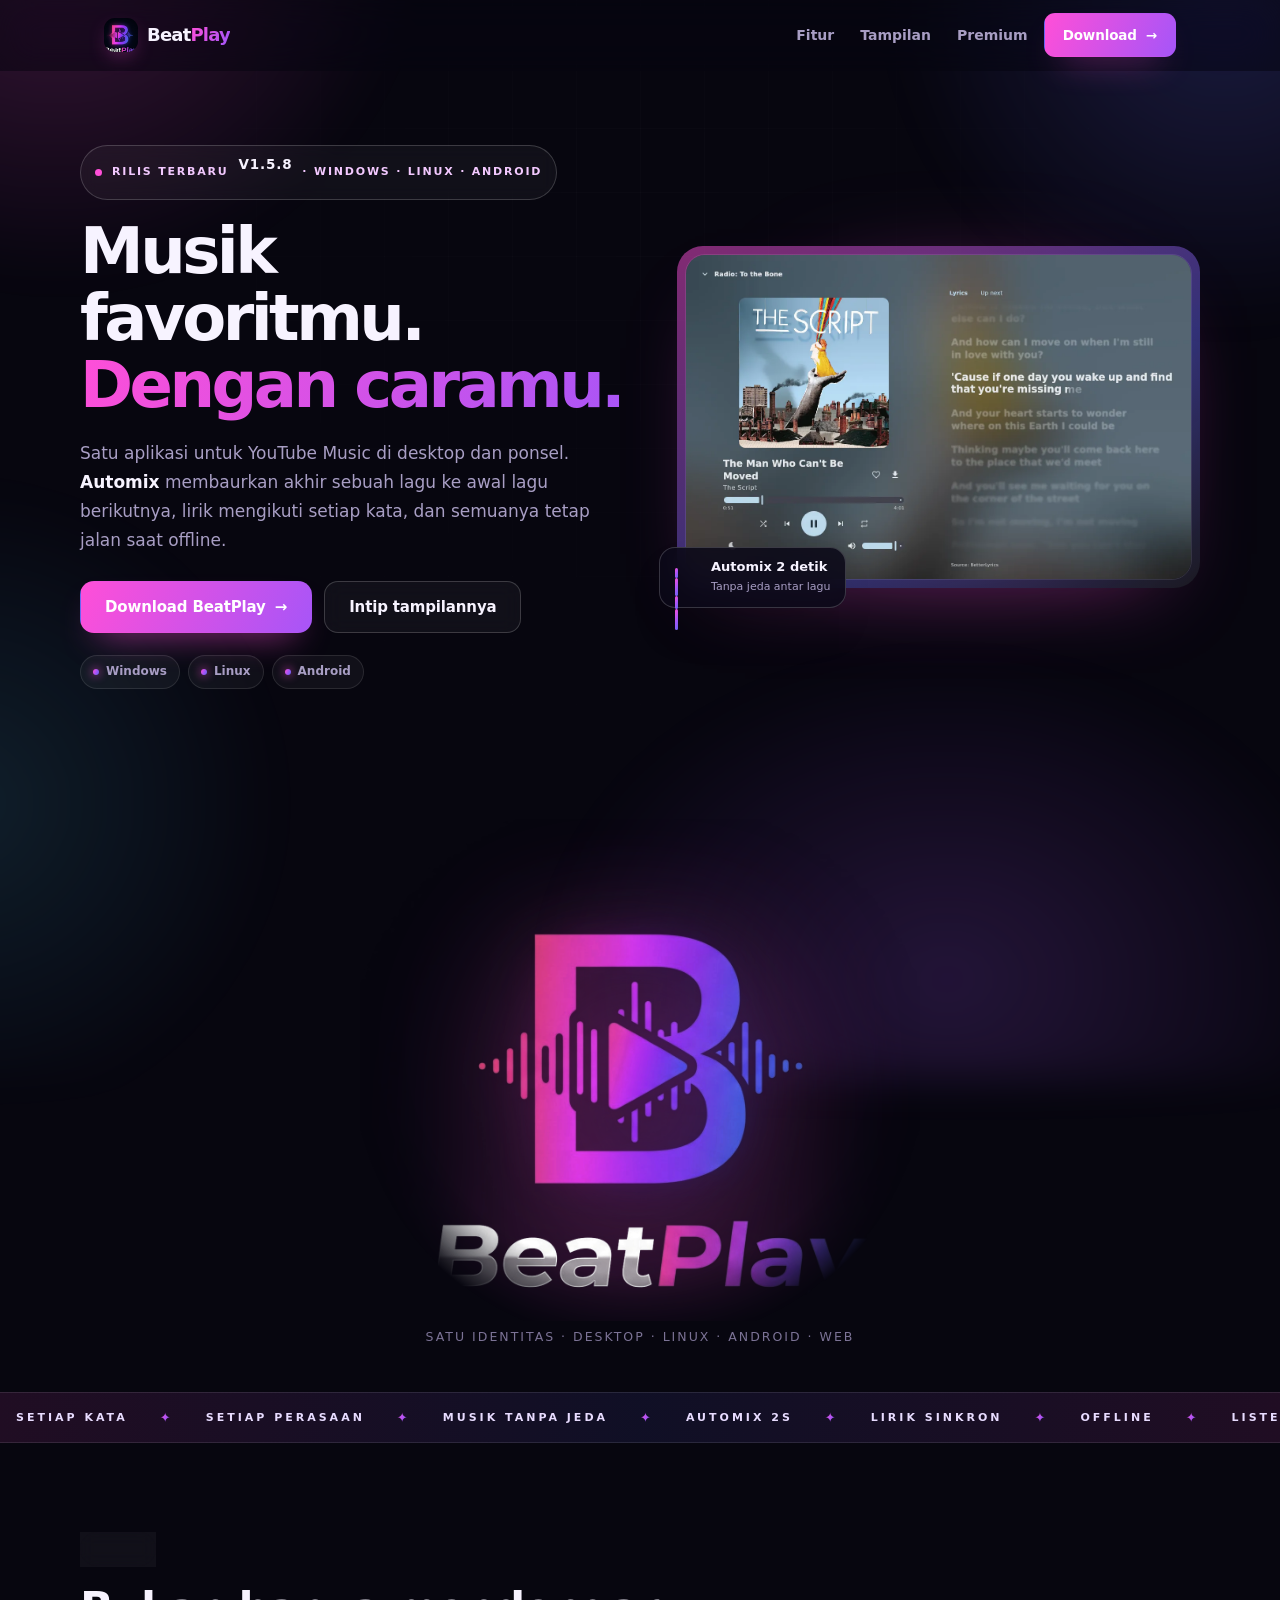
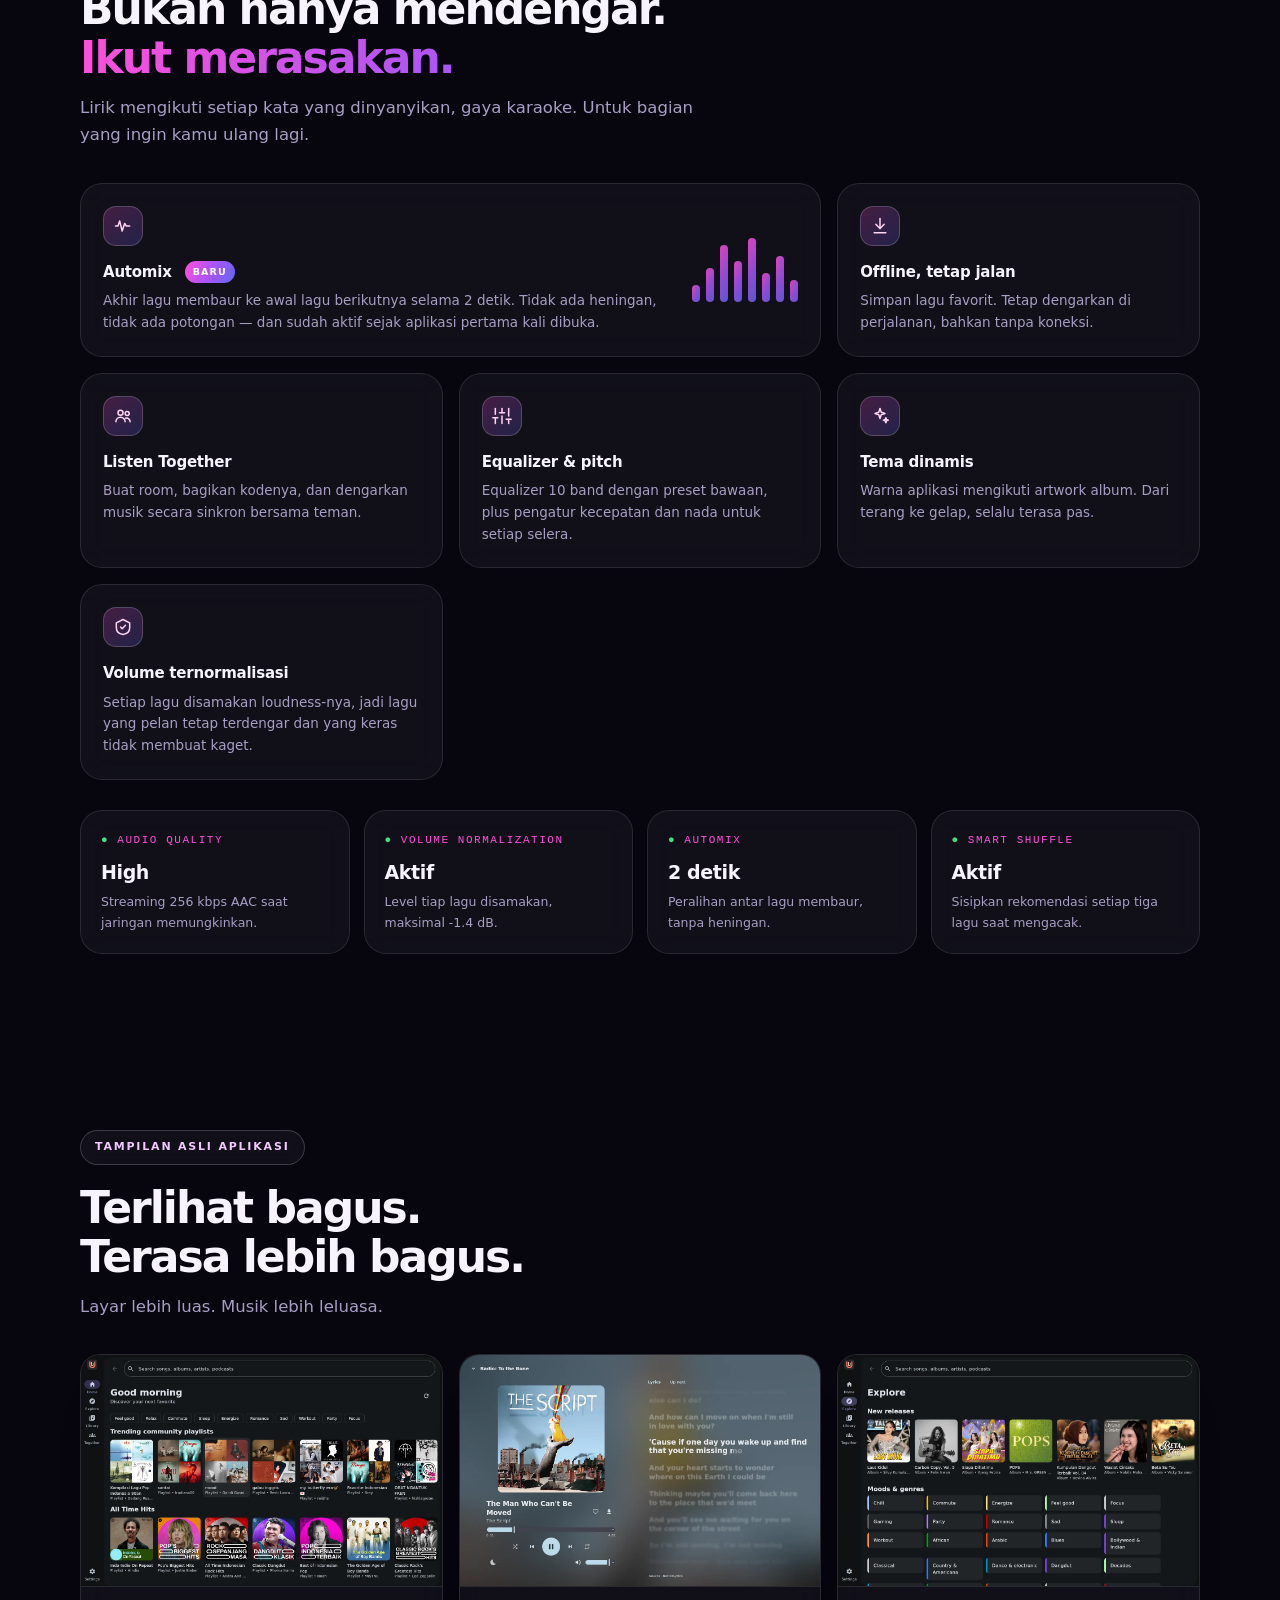
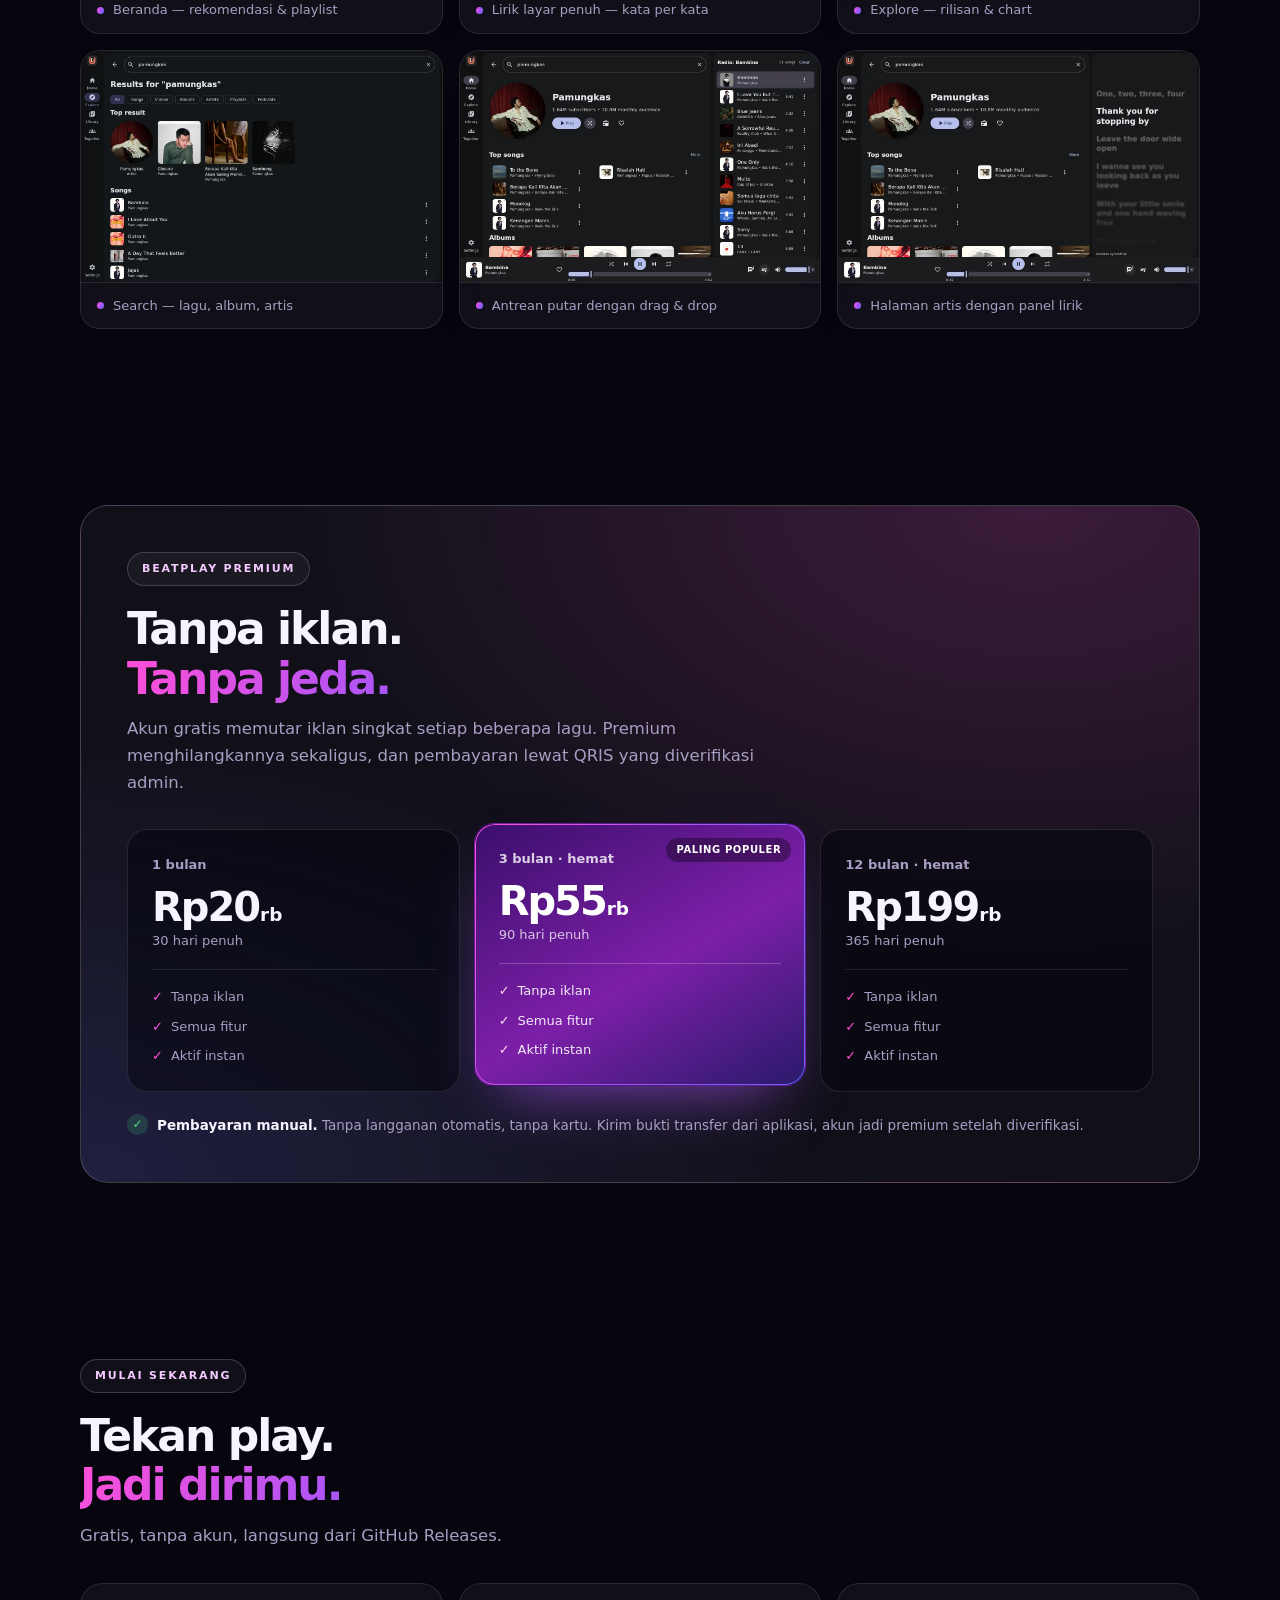
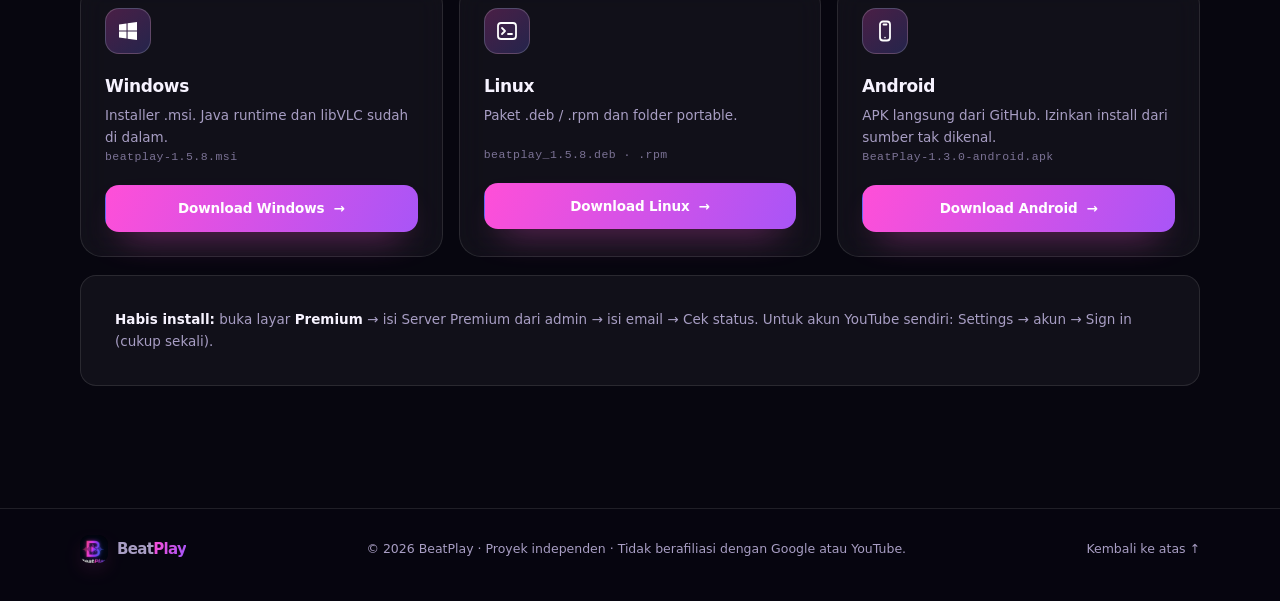
==== commit bdaf09b3: "Update website and logo assets: Android 1.3.1 with centered launcher icons, Windows/Linux v1.5.8 des" ====
--- a/BeatPlay-website/index.html
+++ b/BeatPlay-website/index.html
@@ -17,7 +17,7 @@
 <div class="progress" aria-hidden="true"></div>
 
 <nav><div class="wrap">
-<a class="brand" href="#top"><img src="img/logo-128.png" alt="BeatPlay">Beat<span class="word">Play</span></a>
+<a class="brand" href="#top"><img src="img/logo-128.png" alt="BeatPlay"><span class="brand-name">Beat<span class="word">Play</span></span></a>
 <span class="sp"></span>
 <span class="links"><a href="#fitur">Fitur</a><a href="#tampilan">Tampilan</a><a href="#premium">Premium</a></span>
 <a class="btn small" href="download.html">Download <span class="arr" aria-hidden="true">→</span></a>
@@ -208,7 +208,7 @@
 </main>
 
 <footer><div class="wrap footer-inner">
-<a class="brand" href="#top"><img src="img/logo-128.png" alt="BeatPlay">Beat<span class="word">Play</span></a>
+<a class="brand" href="#top"><img src="img/logo-128.png" alt="BeatPlay"><span class="brand-name">Beat<span class="word">Play</span></span></a>
 <p>© 2026 BeatPlay · Proyek independen · Tidak berafiliasi dengan Google atau YouTube.</p>
 <a href="#top">Kembali ke atas ↑</a>
 </div></footer>
--- a/BeatPlay-website/assets/site.css
+++ b/BeatPlay-website/assets/site.css
@@ -69,9 +69,11 @@
 nav.scrolled{background:rgba(7,6,15,.86);border-color:var(--line);
   box-shadow:0 18px 50px -40px rgba(255,79,216,.9)}
 nav .wrap{display:flex;align-items:center;gap:16px;padding:13px 24px}
-.brand{display:flex;align-items:center;gap:11px;font-weight:800;font-size:18px;letter-spacing:-.03em}
-.brand img{width:34px;height:34px;border-radius:11px;flex:none;
+.brand{display:flex;align-items:center;gap:9px;font-weight:800;font-size:18px;letter-spacing:-.045em}
+.brand img{width:34px;height:34px;border-radius:11px;flex:none;object-fit:cover;
   box-shadow:0 8px 22px -10px rgba(255,79,216,.9)}
+.brand-name{white-space:nowrap}
+.brand .word{margin-left:0}
 .brand .word{background:var(--grad);background-size:200% auto;-webkit-background-clip:text;
   background-clip:text;color:transparent;animation:shine 8s ease infinite}
 nav .sp{flex:1}
